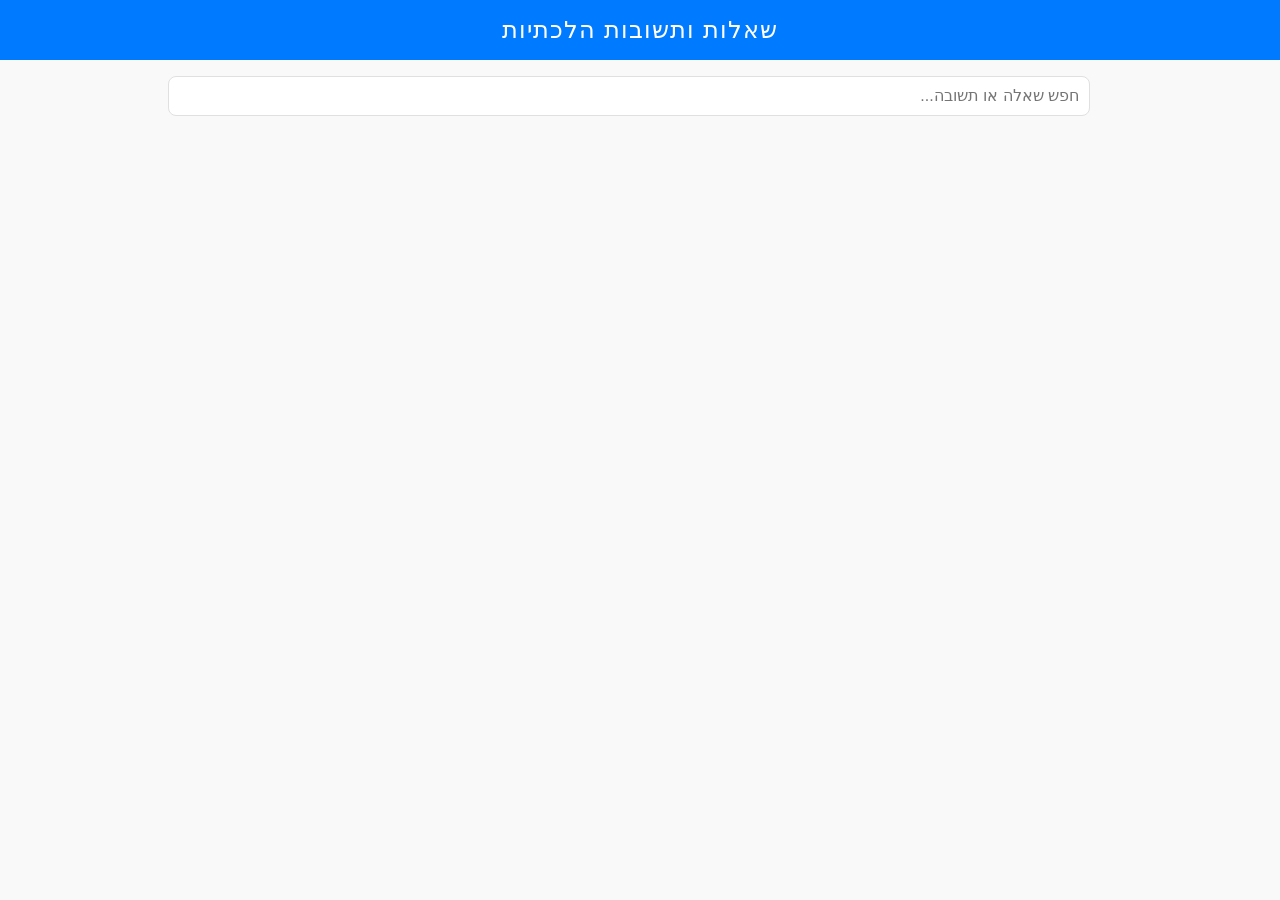
==== shut_project/static/qa_page_dynamic.html @ aa27c723 "shut-site-16-06-25-update" ====
<!DOCTYPE html>
<html lang="he" dir="rtl">
<head>
  <meta charset="UTF-8">
  <title>שאלות ותשובות הלכתיות</title>
  <meta name="viewport" content="width=device-width, initial-scale=1.0">
  <style>
    :root {
      --bg-color: #f9f9f9;
      --card-bg: #ffffff;
      --border: #e0e0e0;
      --accent: #007aff;
      --text: #1c1c1e;
    }
    body {
      font-family: 'Segoe UI', sans-serif;
      margin: 0;
      background-color: var(--bg-color);
      color: var(--text);
    }
    header {
      background: var(--accent);
      color: white;
      padding: 1rem;
      text-align: center;
      font-size: 1.5rem;
      letter-spacing: 1px;
    }
    .container {
      max-width: 900px;
      margin: auto;
      padding: 1rem;
    }
    input[type="text"] {
      width: 100%;
      padding: 10px;
      font-size: 1rem;
      border: 1px solid var(--border);
      border-radius: 8px;
      margin-bottom: 20px;
    }
    .qa-card {
      background-color: var(--card-bg);
      border: 1px solid var(--border);
      border-radius: 12px;
      padding: 16px;
      margin-bottom: 15px;
      box-shadow: 0 2px 8px rgba(0,0,0,0.05);
      transition: transform 0.2s ease;
    }
    .qa-card:hover {
      transform: scale(1.01);
    }
    .question {
      font-weight: bold;
      margin-bottom: 8px;
    }
    .answer {
      padding-right: 10px;
      color: #333;
    }
    .meta {
      font-size: 0.8rem;
      color: #666;
      margin-bottom: 5px;
    }
  </style>
</head>
<body>
  <header>שאלות ותשובות הלכתיות</header>

  <div class="container">
    <input type="text" id="searchInput" onkeyup="filterQA()" placeholder="חפש שאלה או תשובה...">
    <div id="qaList"></div>
  </div>

  <script>
    // Load data from Flask route /data/qa_pairs.json
    async function loadQAData() {
      const response = await fetch("/data/qa_pairs.json");
      const data = await response.json();
      const container = document.getElementById("qaList");

      data.forEach(item => {
        const card = document.createElement("div");
        card.className = "qa-card";

        const meta = document.createElement("div");
        meta.className = "meta";
        meta.innerText = `נשאל על ידי ${item["שואל"]} בתאריך ${item["זמן שאלה"]}`;

        const question = document.createElement("div");
        question.className = "question";
        question.innerText = item["שאלה"];

        const answer = document.createElement("div");
        answer.className = "answer";
        answer.innerText = item["תשובה"];

        card.appendChild(meta);
        card.appendChild(question);
        card.appendChild(answer);
        container.appendChild(card);
      });
    }

    function filterQA() {
      var input = document.getElementById("searchInput");
      var filter = input.value.toLowerCase();
      var cards = document.getElementsByClassName("qa-card");

      for (var i = 0; i < cards.length; i++) {
        var text = cards[i].textContent || cards[i].innerText;
        cards[i].style.display = text.toLowerCase().includes(filter) ? "" : "none";
      }
    }

    // Load data on page load
    loadQAData();
  </script>
</body>
</html>
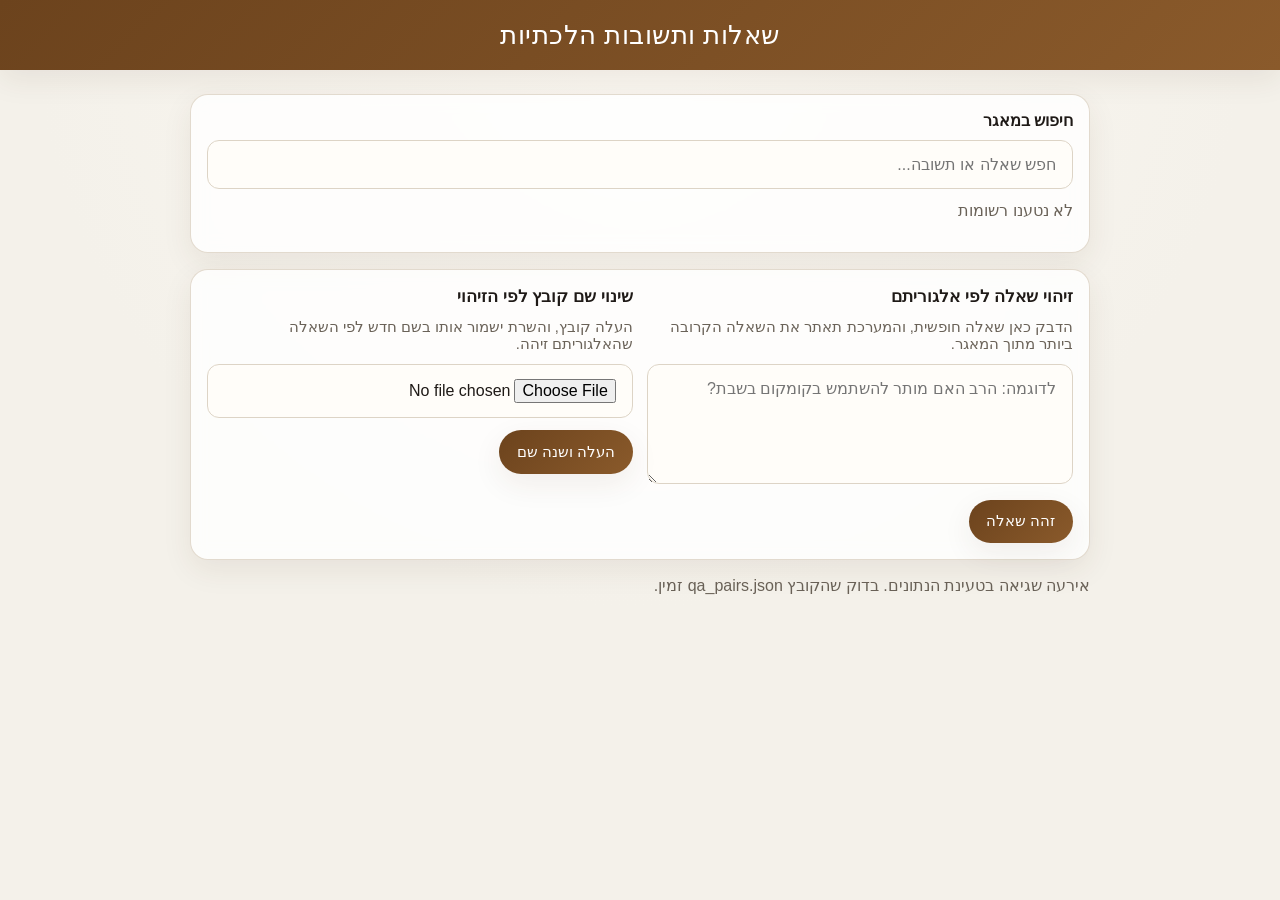
==== commit 95825565: "Refactor app into modular QA engine" ====
--- a/shut_project/static/qa_page_dynamic.html
+++ b/shut_project/static/qa_page_dynamic.html
@@ -6,63 +6,190 @@
   <meta name="viewport" content="width=device-width, initial-scale=1.0">
   <style>
     :root {
-      --bg-color: #f9f9f9;
+      --bg-color: #f4f1ea;
       --card-bg: #ffffff;
-      --border: #e0e0e0;
-      --accent: #007aff;
-      --text: #1c1c1e;
+      --border: #ddd4c6;
+      --accent: #8a5a2b;
+      --accent-soft: #efe5d8;
+      --text: #1f1a17;
+      --muted: #6a6258;
+      --shadow: 0 10px 30px rgba(74, 52, 27, 0.08);
     }
     body {
-      font-family: 'Segoe UI', sans-serif;
+      font-family: "Noto Sans Hebrew", "Segoe UI", sans-serif;
       margin: 0;
-      background-color: var(--bg-color);
+      min-height: 100vh;
+      background:
+        radial-gradient(circle at top, #fbf8f2 0%, var(--bg-color) 55%),
+        linear-gradient(180deg, #f8f3eb 0%, #f1ece4 100%);
       color: var(--text);
     }
     header {
-      background: var(--accent);
-      color: white;
-      padding: 1rem;
+      background: linear-gradient(135deg, #6c431d 0%, var(--accent) 100%);
+      color: #fff;
+      padding: 1.25rem 1rem;
       text-align: center;
-      font-size: 1.5rem;
-      letter-spacing: 1px;
+      font-size: 1.6rem;
+      letter-spacing: 0.5px;
+      box-shadow: var(--shadow);
     }
     .container {
       max-width: 900px;
-      margin: auto;
+      margin: 0 auto;
+      padding: 1.5rem 1rem 3rem;
+    }
+    .search-panel {
+      background: rgba(255, 255, 255, 0.82);
+      border: 1px solid rgba(221, 212, 198, 0.85);
+      border-radius: 18px;
       padding: 1rem;
+      margin-bottom: 1rem;
+      box-shadow: var(--shadow);
+      backdrop-filter: blur(8px);
+    }
+    .search-label {
+      display: block;
+      margin-bottom: 0.65rem;
+      font-weight: 700;
     }
     input[type="text"] {
       width: 100%;
-      padding: 10px;
+      box-sizing: border-box;
+      padding: 0.9rem 1rem;
       font-size: 1rem;
       border: 1px solid var(--border);
-      border-radius: 8px;
-      margin-bottom: 20px;
+      border-radius: 12px;
+      background: #fffdf9;
+    }
+    input[type="text"]:focus {
+      outline: 2px solid rgba(138, 90, 43, 0.18);
+      border-color: var(--accent);
+    }
+    .results-count,
+    .status-message {
+      color: var(--muted);
+      margin: 0.75rem 0 1rem;
+    }
+    .tool-panel {
+      background: rgba(255, 255, 255, 0.82);
+      border: 1px solid rgba(221, 212, 198, 0.85);
+      border-radius: 18px;
+      padding: 1rem;
+      margin-bottom: 1rem;
+      box-shadow: var(--shadow);
+      backdrop-filter: blur(8px);
+    }
+    .tool-grid {
+      display: grid;
+      grid-template-columns: repeat(auto-fit, minmax(240px, 1fr));
+      gap: 0.9rem;
+    }
+    textarea,
+    input[type="file"] {
+      width: 100%;
+      box-sizing: border-box;
+      padding: 0.9rem 1rem;
+      font-size: 1rem;
+      border: 1px solid var(--border);
+      border-radius: 12px;
+      background: #fffdf9;
+      font-family: inherit;
+    }
+    textarea {
+      min-height: 120px;
+      resize: vertical;
+    }
+    .panel-title {
+      margin: 0 0 0.65rem;
+      font-size: 1.05rem;
+    }
+    .panel-note {
+      margin: 0 0 0.75rem;
+      color: var(--muted);
+      font-size: 0.92rem;
+    }
+    .actions {
+      display: flex;
+      flex-wrap: wrap;
+      gap: 0.65rem;
+      margin-top: 0.75rem;
+    }
+    button {
+      border: 0;
+      border-radius: 999px;
+      background: linear-gradient(135deg, #6c431d 0%, var(--accent) 100%);
+      color: #fff;
+      padding: 0.8rem 1.1rem;
+      font-size: 0.95rem;
+      cursor: pointer;
+      box-shadow: var(--shadow);
+    }
+    button:disabled {
+      opacity: 0.65;
+      cursor: wait;
+    }
+    .match-result {
+      margin-top: 1rem;
+      background: #fffaf2;
+      border: 1px solid var(--border);
+      border-radius: 16px;
+      padding: 0.95rem;
+    }
+    .match-result strong {
+      display: inline-block;
+      min-width: 8.5rem;
     }
     .qa-card {
       background-color: var(--card-bg);
       border: 1px solid var(--border);
-      border-radius: 12px;
-      padding: 16px;
-      margin-bottom: 15px;
-      box-shadow: 0 2px 8px rgba(0,0,0,0.05);
-      transition: transform 0.2s ease;
+      border-radius: 18px;
+      padding: 1rem 1.1rem;
+      margin-bottom: 0.95rem;
+      box-shadow: var(--shadow);
+      transition: transform 0.2s ease, box-shadow 0.2s ease;
     }
     .qa-card:hover {
-      transform: scale(1.01);
+      transform: translateY(-2px);
+      box-shadow: 0 12px 35px rgba(74, 52, 27, 0.12);
     }
     .question {
       font-weight: bold;
-      margin-bottom: 8px;
+      margin-bottom: 0.6rem;
+      font-size: 1.05rem;
     }
     .answer {
-      padding-right: 10px;
-      color: #333;
+      padding-right: 0.75rem;
+      color: #2f2a25;
+      border-right: 3px solid var(--accent-soft);
+      line-height: 1.65;
     }
     .meta {
-      font-size: 0.8rem;
-      color: #666;
-      margin-bottom: 5px;
+      font-size: 0.85rem;
+      color: var(--muted);
+      margin-bottom: 0.55rem;
+    }
+    .empty-state {
+      background: rgba(255, 255, 255, 0.76);
+      border: 1px dashed var(--border);
+      border-radius: 18px;
+      padding: 1.2rem;
+      text-align: center;
+      color: var(--muted);
+      box-shadow: var(--shadow);
+    }
+    .hidden {
+      display: none;
+    }
+    @media (max-width: 640px) {
+      header {
+        font-size: 1.35rem;
+      }
+      .container {
+        padding-top: 1rem;
+      }
+      .qa-card {
+        padding: 0.9rem;
+      }
     }
   </style>
 </head>
@@ -70,52 +197,216 @@
   <header>שאלות ותשובות הלכתיות</header>
 
   <div class="container">
-    <input type="text" id="searchInput" onkeyup="filterQA()" placeholder="חפש שאלה או תשובה...">
+    <div class="search-panel">
+      <label class="search-label" for="searchInput">חיפוש במאגר</label>
+      <input type="text" id="searchInput" placeholder="חפש שאלה או תשובה...">
+      <p id="resultsCount" class="results-count">טוען נתונים...</p>
+    </div>
+
+    <div class="tool-panel">
+      <div class="tool-grid">
+        <section>
+          <h2 class="panel-title">זיהוי שאלה לפי אלגוריתם</h2>
+          <p class="panel-note">הדבק כאן שאלה חופשית, והמערכת תאתר את השאלה הקרובה ביותר מתוך המאגר.</p>
+          <textarea id="questionInput" placeholder="לדוגמה: הרב האם מותר להשתמש בקומקום בשבת?"></textarea>
+          <div class="actions">
+            <button id="classifyButton" type="button">זהה שאלה</button>
+          </div>
+        </section>
+
+        <section>
+          <h2 class="panel-title">שינוי שם קובץ לפי הזיהוי</h2>
+          <p class="panel-note">העלה קובץ, והשרת ישמור אותו בשם חדש לפי השאלה שהאלגוריתם זיהה.</p>
+          <input id="fileInput" type="file">
+          <div class="actions">
+            <button id="renameButton" type="button">העלה ושנה שם</button>
+          </div>
+        </section>
+      </div>
+
+      <div id="matchResult" class="match-result hidden"></div>
+    </div>
+
+    <div id="statusMessage" class="status-message" aria-live="polite"></div>
     <div id="qaList"></div>
+    <div id="emptyState" class="empty-state hidden">לא נמצאו תוצאות מתאימות לחיפוש.</div>
   </div>
 
   <script>
-    // Load data from Flask route /data/qa_pairs.json
+    const qaList = document.getElementById("qaList");
+    const searchInput = document.getElementById("searchInput");
+    const resultsCount = document.getElementById("resultsCount");
+    const statusMessage = document.getElementById("statusMessage");
+    const emptyState = document.getElementById("emptyState");
+    const questionInput = document.getElementById("questionInput");
+    const fileInput = document.getElementById("fileInput");
+    const classifyButton = document.getElementById("classifyButton");
+    const renameButton = document.getElementById("renameButton");
+    const matchResult = document.getElementById("matchResult");
+
+    function renderCard(item) {
+      const card = document.createElement("article");
+      card.className = "qa-card";
+
+      const meta = document.createElement("div");
+      meta.className = "meta";
+      meta.innerText = `נשאל על ידי ${item["שואל"] || "לא ידוע"} בתאריך ${item["זמן שאלה"] || "ללא תאריך"}`;
+
+      const question = document.createElement("div");
+      question.className = "question";
+      question.innerText = item["שאלה"] || "ללא שאלה";
+
+      const answer = document.createElement("div");
+      answer.className = "answer";
+      answer.innerText = item["תשובה"] || "ללא תשובה";
+
+      card.appendChild(meta);
+      card.appendChild(question);
+      card.appendChild(answer);
+      return card;
+    }
+
+    function updateVisibleCount() {
+      const cards = Array.from(document.getElementsByClassName("qa-card"));
+      const visibleCards = cards.filter(card => card.style.display !== "none");
+
+      resultsCount.innerText = `מציג ${visibleCards.length} מתוך ${cards.length} רשומות`;
+      emptyState.classList.toggle("hidden", visibleCards.length !== 0);
+    }
+
     async function loadQAData() {
-      const response = await fetch("/data/qa_pairs.json");
-      const data = await response.json();
-      const container = document.getElementById("qaList");
-
-      data.forEach(item => {
-        const card = document.createElement("div");
-        card.className = "qa-card";
-
-        const meta = document.createElement("div");
-        meta.className = "meta";
-        meta.innerText = `נשאל על ידי ${item["שואל"]} בתאריך ${item["זמן שאלה"]}`;
-
-        const question = document.createElement("div");
-        question.className = "question";
-        question.innerText = item["שאלה"];
-
-        const answer = document.createElement("div");
-        answer.className = "answer";
-        answer.innerText = item["תשובה"];
-
-        card.appendChild(meta);
-        card.appendChild(question);
-        card.appendChild(answer);
-        container.appendChild(card);
-      });
+      statusMessage.innerText = "טוען נתונים...";
+
+      try {
+        const response = await fetch("/data/qa_pairs.json");
+        if (!response.ok) {
+          throw new Error(`Request failed with status ${response.status}`);
+        }
+
+        const data = await response.json();
+        const fragment = document.createDocumentFragment();
+
+        data.forEach(item => {
+          fragment.appendChild(renderCard(item));
+        });
+
+        qaList.innerHTML = "";
+        qaList.appendChild(fragment);
+        statusMessage.innerText = "";
+        updateVisibleCount();
+      } catch (error) {
+        resultsCount.innerText = "לא נטענו רשומות";
+        statusMessage.innerText = "אירעה שגיאה בטעינת הנתונים. בדוק שהקובץ qa_pairs.json זמין.";
+        console.error(error);
+      }
     }
 
     function filterQA() {
-      var input = document.getElementById("searchInput");
-      var filter = input.value.toLowerCase();
-      var cards = document.getElementsByClassName("qa-card");
-
-      for (var i = 0; i < cards.length; i++) {
-        var text = cards[i].textContent || cards[i].innerText;
+      const filter = searchInput.value.trim().toLowerCase();
+      const cards = document.getElementsByClassName("qa-card");
+
+      for (let i = 0; i < cards.length; i += 1) {
+        const text = cards[i].textContent || cards[i].innerText;
         cards[i].style.display = text.toLowerCase().includes(filter) ? "" : "none";
       }
-    }
-
-    // Load data on page load
+
+      updateVisibleCount();
+    }
+
+    function renderMatchResult(data, renamePayload = null) {
+      const renameSection = renamePayload
+        ? `<p><strong>שם קודם:</strong> ${renamePayload.original_filename}</p>
+           <p><strong>שם חדש:</strong> ${renamePayload.renamed_filename}</p>
+           <p><strong>מיקום שמירה:</strong> ${renamePayload.saved_path}</p>`
+        : `<p><strong>שם קובץ מוצע:</strong> ${data.suggested_filename}</p>`;
+
+      matchResult.innerHTML = `
+        <p><strong>שאלה שזוהתה:</strong> ${data.question}</p>
+        <p><strong>תשובה תואמת:</strong> ${data.answer || "ללא תשובה"}</p>
+        <p><strong>רמת התאמה:</strong> ${data.score}</p>
+        ${renameSection}
+      `;
+      matchResult.classList.remove("hidden");
+    }
+
+    async function classifyQuestion() {
+      const text = questionInput.value.trim();
+      if (!text) {
+        statusMessage.innerText = "יש להזין שאלה לפני הזיהוי.";
+        matchResult.classList.add("hidden");
+        return null;
+      }
+
+      classifyButton.disabled = true;
+      statusMessage.innerText = "מזהה את השאלה...";
+
+      try {
+        const response = await fetch("/api/match-question", {
+          method: "POST",
+          headers: { "Content-Type": "application/json" },
+          body: JSON.stringify({ text })
+        });
+        const data = await response.json();
+
+        if (!response.ok) {
+          throw new Error(data.error || "שגיאה בזיהוי השאלה.");
+        }
+
+        renderMatchResult(data);
+        statusMessage.innerText = "הזיהוי הושלם.";
+        return data;
+      } catch (error) {
+        statusMessage.innerText = error.message;
+        matchResult.classList.add("hidden");
+        return null;
+      } finally {
+        classifyButton.disabled = false;
+      }
+    }
+
+    async function renameUploadedFile() {
+      const text = questionInput.value.trim();
+      const file = fileInput.files[0];
+
+      if (!text) {
+        statusMessage.innerText = "יש להזין שאלה כדי לשנות את שם הקובץ.";
+        return;
+      }
+      if (!file) {
+        statusMessage.innerText = "יש לבחור קובץ להעלאה.";
+        return;
+      }
+
+      renameButton.disabled = true;
+      statusMessage.innerText = "מעלה קובץ ומשנה שם...";
+
+      try {
+        const formData = new FormData();
+        formData.append("text", text);
+        formData.append("file", file);
+
+        const response = await fetch("/api/rename-file", {
+          method: "POST",
+          body: formData
+        });
+        const data = await response.json();
+
+        if (!response.ok) {
+          throw new Error(data.error || "שגיאה בשינוי שם הקובץ.");
+        }
+
+        renderMatchResult(data.match, data);
+        statusMessage.innerText = "הקובץ נשמר בשם החדש.";
+      } catch (error) {
+        statusMessage.innerText = error.message;
+      } finally {
+        renameButton.disabled = false;
+      }
+    }
+
+    searchInput.addEventListener("input", filterQA);
+    classifyButton.addEventListener("click", classifyQuestion);
+    renameButton.addEventListener("click", renameUploadedFile);
     loadQAData();
   </script>
 </body>
